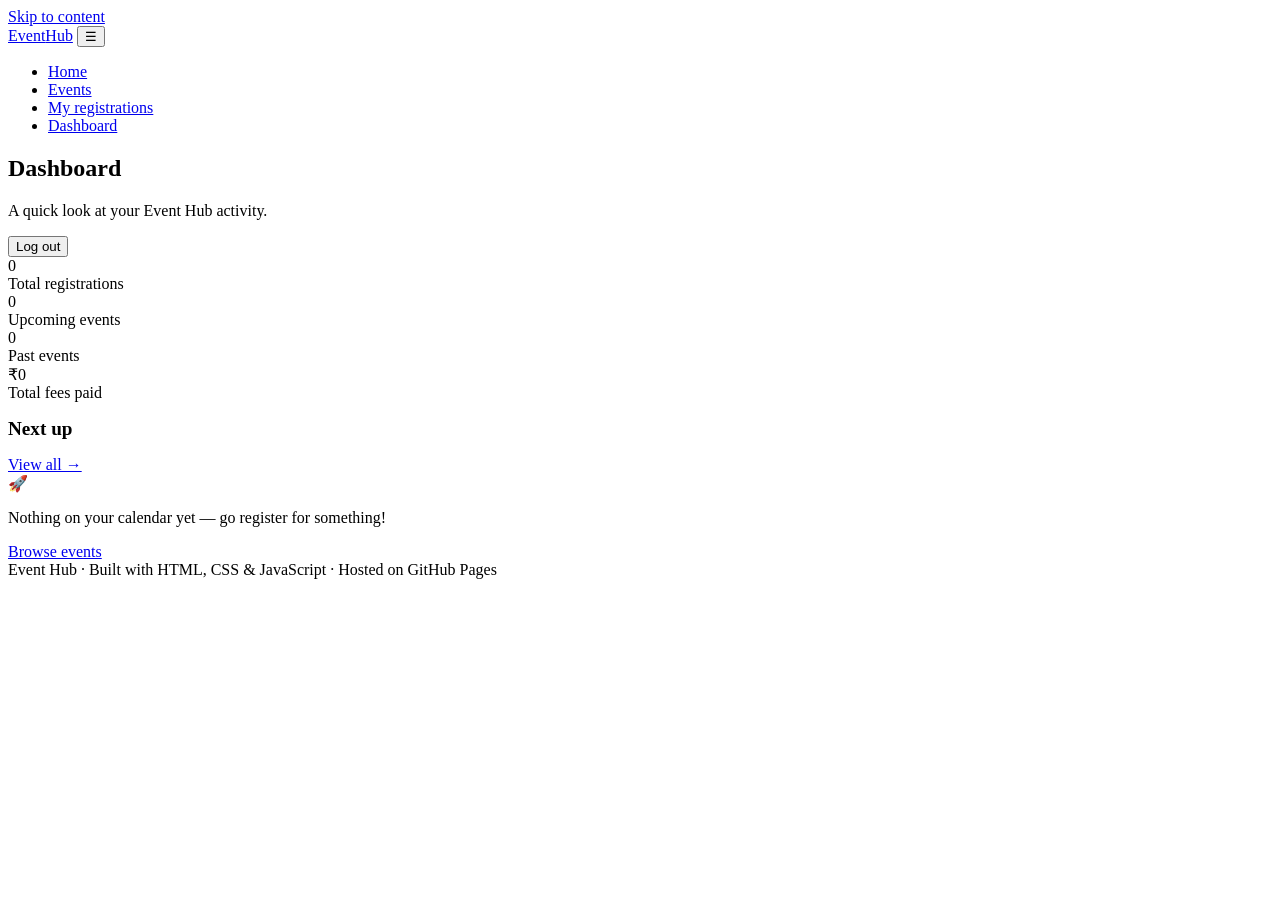
==== dashboard.html @ 88afe70a "Add files via upload" ====
<!DOCTYPE html>
<html lang="en">
<head>
  <meta charset="UTF-8" />
  <meta name="viewport" content="width=device-width, initial-scale=1.0" />
  <title>Dashboard — Event Hub</title>
  <link rel="stylesheet" href="css/style.css" />
</head>
<body>
  <a class="skip-link" href="#main">Skip to content</a>

  <header class="navbar">
    <div class="nav-inner">
      <a href="index.html" class="brand">Event<span class="dot">Hub</span></a>
      <button class="nav-toggle" aria-label="Toggle menu">☰</button>
      <ul class="nav-links">
        <li><a href="index.html">Home</a></li>
        <li><a href="events.html">Events</a></li>
        <li><a href="my-registrations.html">My registrations</a></li>
        <li><a href="dashboard.html">Dashboard</a></li>
      </ul>
      <div class="nav-actions"></div>
    </div>
  </header>

  <main id="main" class="section container">
    <div class="section-head">
      <div>
        <h2>Dashboard</h2>
        <p>A quick look at your Event Hub activity.</p>
      </div>
    </div>

    <div class="profile-card">
      <div class="avatar-lg" id="dashAvatar"></div>
      <div>
        <div class="name" id="dashName"></div>
        <div class="email" id="dashEmail"></div>
      </div>
      <div class="spacer"></div>
      <button class="btn btn-ghost" id="dashLogoutBtn">Log out</button>
    </div>

    <div class="dash-grid">
      <div class="dash-stat"><div class="num" id="statRegistered">0</div><div class="label">Total registrations</div></div>
      <div class="dash-stat"><div class="num" id="statUpcoming">0</div><div class="label">Upcoming events</div></div>
      <div class="dash-stat"><div class="num" id="statPast">0</div><div class="label">Past events</div></div>
      <div class="dash-stat"><div class="num" id="statSpent">₹0</div><div class="label">Total fees paid</div></div>
    </div>

    <div class="section-head">
      <div><h2 style="font-size:1.2rem;">Next up</h2></div>
      <a href="my-registrations.html" class="btn btn-outline btn-sm">View all →</a>
    </div>
    <div id="nextUpList"></div>
    <div class="empty-state hidden" id="dashEmptyState">
      <div class="glyph">🚀</div>
      <p>Nothing on your calendar yet — go register for something!</p>
      <a href="events.html" class="btn btn-primary btn-sm">Browse events</a>
    </div>
  </main>

  <footer>Event Hub · Built with HTML, CSS &amp; JavaScript · Hosted on GitHub Pages</footer>

  <script src="js/data.js"></script>
  <script src="js/main.js"></script>
  <script src="js/dashboard.js"></script>
</body>
</html>
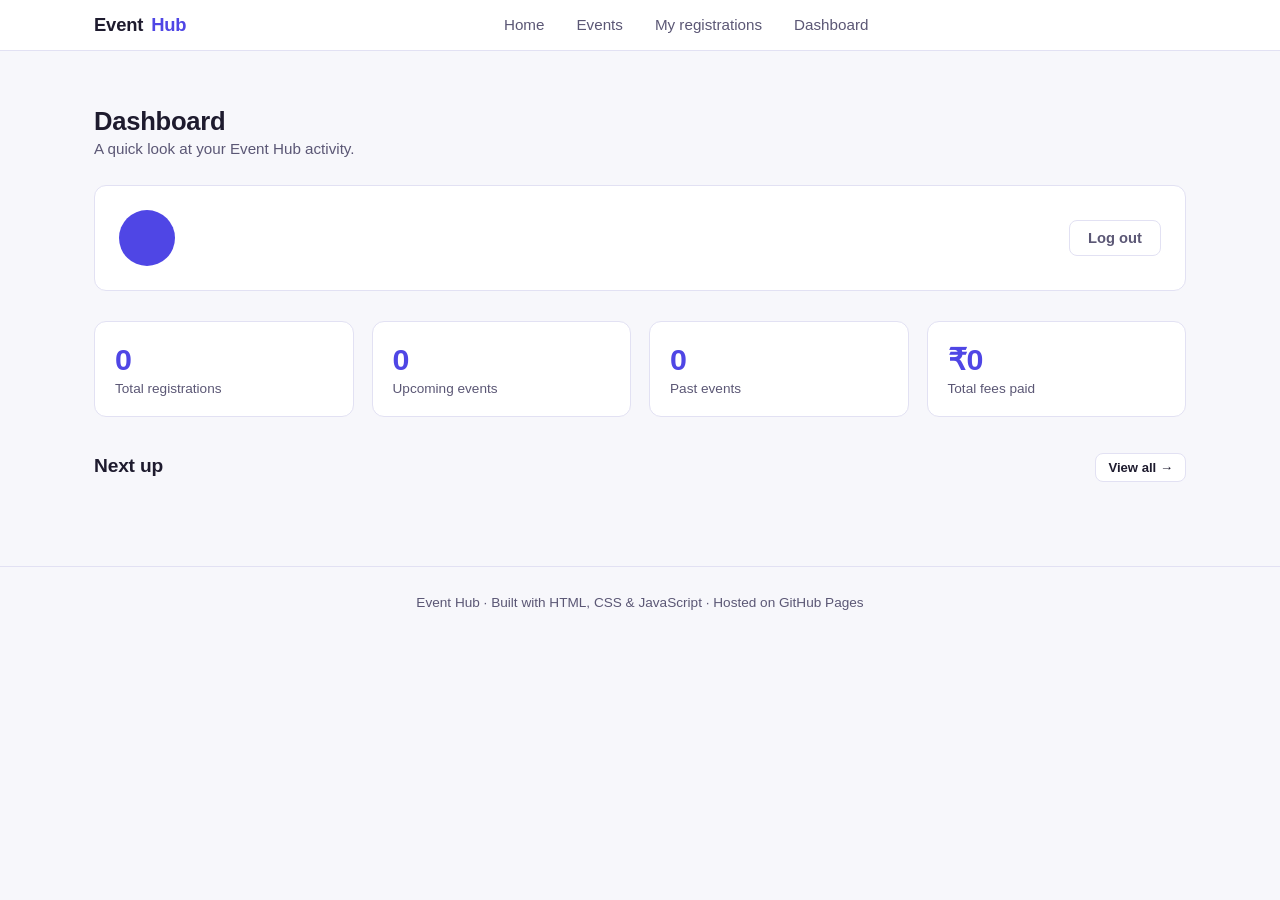
==== commit 809f0c01: "Update dashboard.html" ====
--- a/dashboard.html
+++ b/dashboard.html
@@ -4,7 +4,7 @@
   <meta charset="UTF-8" />
   <meta name="viewport" content="width=device-width, initial-scale=1.0" />
   <title>Dashboard — Event Hub</title>
-  <link rel="stylesheet" href="css/style.css" />
+  <link rel="stylesheet" href="style.css" />
 </head>
 <body>
   <a class="skip-link" href="#main">Skip to content</a>
--- a/style.css
+++ b/style.css
@@ -0,0 +1,610 @@
+/* =========================================================
+   EVENT HUB — main stylesheet
+   Palette:
+     --indigo        #4F46E5  (primary actions, links)
+     --indigo-dark    #3730A3  (hover/active)
+     --lavender       #D9DAF8  (hero / soft panels)
+     --paper          #F7F7FB  (page background)
+     --ink            #1E1B2E  (headings/body text)
+     --muted          #5B5775  (secondary text)
+     --line           #E2E1F3  (borders/dividers)
+   Category accents:
+     Technical #2563EB   Cultural #DB2777   Sports #059669   Workshop #D97706
+   Type:
+     Display -> Poppins (headings, nav brand, buttons)
+     Body    -> Inter   (paragraphs, form fields, labels)
+   ========================================================= */
+
+@import url('https://fonts.googleapis.com/css2?family=Poppins:wght@500;600;700;800&family=Inter:wght@400;500;600;700&display=swap');
+
+:root {
+  --indigo: #4F46E5;
+  --indigo-dark: #3730A3;
+  --indigo-light: #EEF0FD;
+  --lavender: #D9DAF8;
+  --paper: #F7F7FB;
+  --ink: #1E1B2E;
+  --muted: #5B5775;
+  --line: #E2E1F3;
+  --white: #FFFFFF;
+  --danger: #DC2626;
+  --success: #059669;
+
+  --cat-technical: #2563EB;
+  --cat-cultural: #DB2777;
+  --cat-sports: #059669;
+  --cat-workshop: #D97706;
+
+  --radius: 12px;
+  --radius-sm: 8px;
+  --shadow: 0 4px 14px rgba(31, 28, 70, 0.08);
+  --shadow-lg: 0 12px 30px rgba(31, 28, 70, 0.14);
+}
+
+* { box-sizing: border-box; }
+
+html { scroll-behavior: smooth; }
+
+body {
+  margin: 0;
+  font-family: 'Inter', sans-serif;
+  color: var(--ink);
+  background: var(--paper);
+  -webkit-font-smoothing: antialiased;
+}
+
+h1, h2, h3, h4, .brand, .btn, nav a {
+  font-family: 'Poppins', sans-serif;
+}
+
+a { color: inherit; text-decoration: none; }
+
+img { max-width: 100%; display: block; }
+
+.container {
+  max-width: 1140px;
+  margin: 0 auto;
+  padding: 0 24px;
+}
+
+/* ---------- Skip link / focus ---------- */
+.skip-link {
+  position: absolute;
+  left: -999px;
+  top: 0;
+  background: var(--indigo);
+  color: #fff;
+  padding: 8px 14px;
+  border-radius: 0 0 8px 0;
+  z-index: 200;
+}
+.skip-link:focus { left: 0; }
+
+:focus-visible {
+  outline: 3px solid var(--indigo);
+  outline-offset: 2px;
+}
+
+/* ---------- Navbar ---------- */
+.navbar {
+  background: var(--white);
+  border-bottom: 1px solid var(--line);
+  position: sticky;
+  top: 0;
+  z-index: 100;
+}
+.nav-inner {
+  display: flex;
+  align-items: center;
+  justify-content: space-between;
+  padding: 14px 24px;
+  max-width: 1140px;
+  margin: 0 auto;
+  gap: 16px;
+}
+.brand {
+  display: flex;
+  align-items: center;
+  gap: 8px;
+  font-weight: 700;
+  font-size: 1.15rem;
+  letter-spacing: -0.01em;
+  white-space: nowrap;
+}
+.brand .dot { color: var(--indigo); }
+
+.nav-links {
+  display: flex;
+  align-items: center;
+  gap: 28px;
+  list-style: none;
+  margin: 0;
+  padding: 0;
+  flex: 1;
+  justify-content: center;
+}
+.nav-links a {
+  font-weight: 500;
+  font-size: 0.95rem;
+  color: var(--muted);
+  padding: 6px 2px;
+  border-bottom: 2px solid transparent;
+  transition: color .15s, border-color .15s;
+}
+.nav-links a:hover { color: var(--ink); }
+.nav-links a.active { color: var(--indigo); border-bottom-color: var(--indigo); }
+
+.nav-actions { display: flex; align-items: center; gap: 10px; }
+
+.nav-toggle {
+  display: none;
+  background: none;
+  border: 1px solid var(--line);
+  border-radius: var(--radius-sm);
+  width: 38px; height: 38px;
+  font-size: 1.1rem;
+  cursor: pointer;
+}
+
+.user-chip {
+  display: flex;
+  align-items: center;
+  gap: 8px;
+  font-size: 0.9rem;
+  font-weight: 600;
+  color: var(--ink);
+}
+.user-chip .avatar {
+  width: 28px; height: 28px;
+  border-radius: 50%;
+  background: var(--indigo);
+  color: #fff;
+  display: flex; align-items: center; justify-content: center;
+  font-size: 0.8rem;
+  font-family: 'Poppins', sans-serif;
+}
+
+@media (max-width: 860px) {
+  .nav-toggle { display: inline-flex; align-items:center; justify-content:center; }
+  .nav-links {
+    position: absolute;
+    top: 64px; left: 0; right: 0;
+    background: var(--white);
+    border-bottom: 1px solid var(--line);
+    flex-direction: column;
+    align-items: flex-start;
+    padding: 14px 24px;
+    gap: 14px;
+    display: none;
+  }
+  .nav-links.open { display: flex; }
+  .nav-actions.open { display: flex; }
+}
+
+/* ---------- Buttons ---------- */
+.btn {
+  display: inline-flex;
+  align-items: center;
+  justify-content: center;
+  gap: 6px;
+  font-weight: 600;
+  font-size: 0.92rem;
+  padding: 10px 18px;
+  border-radius: var(--radius-sm);
+  border: 1px solid transparent;
+  cursor: pointer;
+  transition: transform .08s ease, box-shadow .15s ease, background .15s ease;
+  line-height: 1;
+}
+.btn:active { transform: translateY(1px); }
+
+.btn-primary { background: var(--indigo); color: #fff; }
+.btn-primary:hover { background: var(--indigo-dark); box-shadow: var(--shadow); }
+
+.btn-outline { background: var(--white); color: var(--ink); border-color: var(--line); }
+.btn-outline:hover { border-color: var(--indigo); color: var(--indigo); }
+
+.btn-ghost { background: transparent; color: var(--muted); border-color: var(--line); }
+.btn-ghost:hover { color: var(--ink); border-color: var(--ink); }
+
+.btn-danger { background: var(--white); color: var(--danger); border-color: #FBD5D5; }
+.btn-danger:hover { background: #FEF2F2; }
+
+.btn-block { width: 100%; }
+.btn-sm { padding: 7px 12px; font-size: 0.82rem; }
+
+/* ---------- Hero ---------- */
+.hero {
+  background: linear-gradient(180deg, var(--lavender) 0%, #E5E6FA 100%);
+  padding: 64px 24px 56px;
+}
+.hero-inner { max-width: 1140px; margin: 0 auto; }
+.eyebrow {
+  font-weight: 600;
+  font-size: 0.85rem;
+  color: var(--indigo-dark);
+  letter-spacing: 0.04em;
+  margin-bottom: 14px;
+}
+.eyebrow span:not(:last-child)::after { content: " · "; color: var(--muted); }
+
+.hero h1 {
+  font-size: clamp(2.1rem, 5vw, 3.4rem);
+  line-height: 1.08;
+  margin: 0 0 14px;
+  font-weight: 800;
+  letter-spacing: -0.02em;
+  max-width: 720px;
+}
+.hero h1 .accent { color: var(--indigo); }
+
+.hero p.lead {
+  font-size: 1.05rem;
+  color: var(--muted);
+  max-width: 520px;
+  margin: 0 0 28px;
+}
+
+.search-bar {
+  display: flex;
+  gap: 10px;
+  max-width: 680px;
+  flex-wrap: wrap;
+}
+.search-bar input[type="search"] {
+  flex: 1;
+  min-width: 200px;
+  padding: 13px 16px;
+  border-radius: var(--radius-sm);
+  border: 1px solid var(--line);
+  font-size: 0.95rem;
+  font-family: 'Inter', sans-serif;
+  background: var(--white);
+}
+.search-bar input[type="search"]:focus { border-color: var(--indigo); }
+
+.hero-stats {
+  display: flex;
+  gap: 32px;
+  margin-top: 40px;
+  flex-wrap: wrap;
+}
+.hero-stats .stat strong {
+  display: block;
+  font-size: 1.5rem;
+  font-family: 'Poppins', sans-serif;
+  color: var(--ink);
+}
+.hero-stats .stat span {
+  font-size: 0.85rem;
+  color: var(--muted);
+}
+
+/* ---------- Sections ---------- */
+.section { padding: 56px 24px; }
+.section-head {
+  display: flex;
+  align-items: baseline;
+  justify-content: space-between;
+  gap: 16px;
+  margin-bottom: 28px;
+  flex-wrap: wrap;
+}
+.section-head h2 {
+  font-size: 1.6rem;
+  margin: 0;
+  font-weight: 700;
+  letter-spacing: -0.01em;
+}
+.section-head p { color: var(--muted); margin: 4px 0 0; font-size: 0.95rem; }
+
+/* ---------- Category filters ---------- */
+.filter-row {
+  display: flex;
+  gap: 10px;
+  flex-wrap: wrap;
+  margin-bottom: 28px;
+}
+.chip {
+  border: 1px solid var(--line);
+  background: var(--white);
+  color: var(--muted);
+  padding: 8px 16px;
+  border-radius: 999px;
+  font-size: 0.85rem;
+  font-weight: 600;
+  cursor: pointer;
+  font-family: 'Poppins', sans-serif;
+  transition: all .15s ease;
+}
+.chip:hover { border-color: var(--indigo); color: var(--indigo); }
+.chip.active { background: var(--indigo); border-color: var(--indigo); color: #fff; }
+
+/* ---------- Event grid / cards ---------- */
+.event-grid {
+  display: grid;
+  grid-template-columns: repeat(auto-fill, minmax(270px, 1fr));
+  gap: 22px;
+}
+.event-card {
+  background: var(--white);
+  border: 1px solid var(--line);
+  border-radius: var(--radius);
+  overflow: hidden;
+  display: flex;
+  flex-direction: column;
+  transition: box-shadow .2s ease, transform .2s ease;
+}
+.event-card:hover { box-shadow: var(--shadow-lg); transform: translateY(-2px); }
+
+.event-thumb { position: relative; aspect-ratio: 16/9; overflow: hidden; background: var(--indigo-light); }
+.event-thumb img { width: 100%; height: 100%; object-fit: cover; }
+
+.cat-tag {
+  position: absolute;
+  top: 10px; left: 10px;
+  font-size: 0.72rem;
+  font-weight: 700;
+  font-family: 'Poppins', sans-serif;
+  padding: 4px 10px;
+  border-radius: 999px;
+  color: #fff;
+  text-transform: uppercase;
+  letter-spacing: 0.03em;
+}
+.cat-Technical { background: var(--cat-technical); }
+.cat-Cultural { background: var(--cat-cultural); }
+.cat-Sports { background: var(--cat-sports); }
+.cat-Workshop { background: var(--cat-workshop); }
+
+.countdown-badge {
+  position: absolute;
+  bottom: 10px; right: 10px;
+  background: rgba(30,27,46,0.78);
+  color: #fff;
+  font-size: 0.72rem;
+  font-weight: 600;
+  padding: 5px 9px;
+  border-radius: var(--radius-sm);
+  font-family: 'Poppins', sans-serif;
+  letter-spacing: 0.01em;
+}
+
+.event-body { padding: 16px 18px 18px; display: flex; flex-direction: column; gap: 8px; flex: 1; }
+.event-body h3 { margin: 0; font-size: 1.05rem; line-height: 1.3; }
+.event-meta { display: flex; flex-direction: column; gap: 4px; font-size: 0.84rem; color: var(--muted); }
+.event-meta span { display: flex; align-items: center; gap: 6px; }
+.event-desc { font-size: 0.88rem; color: var(--muted); line-height: 1.5; margin: 2px 0 0; flex: 1; }
+
+.event-foot {
+  display: flex;
+  align-items: center;
+  justify-content: space-between;
+  margin-top: 10px;
+  padding-top: 12px;
+  border-top: 1px solid var(--line);
+}
+.fee { font-weight: 700; font-family: 'Poppins', sans-serif; color: var(--ink); }
+.fee small { font-weight: 500; color: var(--muted); font-family: 'Inter', sans-serif; }
+
+.empty-state {
+  text-align: center;
+  padding: 60px 20px;
+  color: var(--muted);
+}
+.empty-state .glyph { font-size: 2.2rem; margin-bottom: 10px; }
+
+/* ---------- Gallery ---------- */
+.gallery-grid {
+  display: grid;
+  grid-template-columns: repeat(auto-fill, minmax(150px, 1fr));
+  gap: 12px;
+}
+.gallery-grid img {
+  width: 100%;
+  aspect-ratio: 1/1;
+  object-fit: cover;
+  border-radius: var(--radius-sm);
+  cursor: zoom-in;
+  transition: opacity .15s;
+}
+.gallery-grid img:hover { opacity: 0.85; }
+
+.lightbox {
+  position: fixed; inset: 0;
+  background: rgba(20,18,38,0.85);
+  display: none;
+  align-items: center;
+  justify-content: center;
+  z-index: 300;
+  padding: 24px;
+}
+.lightbox.open { display: flex; }
+.lightbox img { max-width: 90vw; max-height: 85vh; border-radius: var(--radius); }
+.lightbox-close {
+  position: absolute; top: 22px; right: 26px;
+  background: rgba(255,255,255,0.15);
+  color: #fff; border: none;
+  width: 38px; height: 38px;
+  border-radius: 50%;
+  font-size: 1.1rem;
+  cursor: pointer;
+}
+
+/* ---------- Forms / Auth cards ---------- */
+.auth-wrap {
+  min-height: calc(100vh - 65px);
+  display: flex;
+  align-items: center;
+  justify-content: center;
+  padding: 40px 20px;
+  background: var(--paper);
+}
+.auth-card {
+  background: var(--white);
+  border: 1px solid var(--line);
+  border-radius: var(--radius);
+  box-shadow: var(--shadow);
+  padding: 36px 32px;
+  max-width: 400px;
+  width: 100%;
+}
+.auth-card h1 { font-size: 1.5rem; margin: 0 0 6px; }
+.auth-card .subhead { color: var(--muted); font-size: 0.9rem; margin: 0 0 24px; }
+
+.field { margin-bottom: 16px; }
+.field label {
+  display: block;
+  font-size: 0.85rem;
+  font-weight: 600;
+  margin-bottom: 6px;
+}
+.field input, .field select, .field textarea {
+  width: 100%;
+  padding: 11px 13px;
+  border: 1px solid var(--line);
+  border-radius: var(--radius-sm);
+  font-family: 'Inter', sans-serif;
+  font-size: 0.92rem;
+  background: var(--white);
+  color: var(--ink);
+}
+.field input:focus, .field select:focus, .field textarea:focus { border-color: var(--indigo); }
+.field-hint { font-size: 0.78rem; color: var(--muted); margin-top: 4px; }
+.field-error { font-size: 0.78rem; color: var(--danger); margin-top: 4px; display: none; }
+
+.form-msg {
+  display: none;
+  padding: 11px 14px;
+  border-radius: var(--radius-sm);
+  font-size: 0.88rem;
+  margin-bottom: 16px;
+}
+.form-msg.show { display: block; }
+.form-msg.success { background: #ECFDF5; color: #065F46; border: 1px solid #A7F3D0; }
+.form-msg.error { background: #FEF2F2; color: #991B1B; border: 1px solid #FECACA; }
+
+.auth-foot { margin-top: 18px; font-size: 0.88rem; color: var(--muted); text-align: center; }
+.auth-foot a { color: var(--indigo); font-weight: 600; }
+
+/* ---------- Registration page ---------- */
+.reg-layout {
+  display: grid;
+  grid-template-columns: 1fr 1.2fr;
+  gap: 32px;
+  align-items: start;
+}
+@media (max-width: 820px) { .reg-layout { grid-template-columns: 1fr; } }
+
+.reg-summary {
+  background: var(--white);
+  border: 1px solid var(--line);
+  border-radius: var(--radius);
+  overflow: hidden;
+}
+.reg-summary img { width: 100%; aspect-ratio: 16/9; object-fit: cover; }
+.reg-summary .body { padding: 18px 20px; }
+.reg-summary h2 { margin: 0 0 10px; font-size: 1.2rem; }
+
+.reg-form-card {
+  background: var(--white);
+  border: 1px solid var(--line);
+  border-radius: var(--radius);
+  padding: 28px 26px;
+}
+
+.success-panel {
+  text-align: center;
+  padding: 40px 20px;
+}
+.success-panel .glyph {
+  width: 64px; height: 64px;
+  border-radius: 50%;
+  background: #ECFDF5;
+  color: var(--success);
+  display: flex; align-items: center; justify-content: center;
+  font-size: 1.8rem;
+  margin: 0 auto 16px;
+}
+
+/* ---------- My Registrations ---------- */
+.reg-row {
+  background: var(--white);
+  border: 1px solid var(--line);
+  border-radius: var(--radius);
+  padding: 18px 20px;
+  display: flex;
+  gap: 16px;
+  align-items: center;
+  margin-bottom: 14px;
+  flex-wrap: wrap;
+}
+.reg-row img { width: 84px; height: 64px; object-fit: cover; border-radius: var(--radius-sm); flex-shrink: 0; }
+.reg-row .info { flex: 1; min-width: 180px; }
+.reg-row .info h3 { margin: 0 0 4px; font-size: 1rem; }
+.reg-row .info .meta { font-size: 0.82rem; color: var(--muted); }
+.reg-row .actions { display: flex; gap: 8px; }
+.reg-details {
+  flex-basis: 100%;
+  border-top: 1px solid var(--line);
+  margin-top: 12px;
+  padding-top: 12px;
+  font-size: 0.86rem;
+  color: var(--muted);
+  display: none;
+}
+.reg-details.show { display: block; }
+
+/* ---------- Dashboard ---------- */
+.dash-grid {
+  display: grid;
+  grid-template-columns: repeat(auto-fit, minmax(180px, 1fr));
+  gap: 18px;
+  margin-bottom: 36px;
+}
+.dash-stat {
+  background: var(--white);
+  border: 1px solid var(--line);
+  border-radius: var(--radius);
+  padding: 20px;
+}
+.dash-stat .num { font-size: 1.9rem; font-weight: 800; font-family: 'Poppins', sans-serif; color: var(--indigo); }
+.dash-stat .label { font-size: 0.85rem; color: var(--muted); margin-top: 4px; }
+
+.profile-card {
+  background: var(--white);
+  border: 1px solid var(--line);
+  border-radius: var(--radius);
+  padding: 24px;
+  display: flex;
+  align-items: center;
+  gap: 16px;
+  margin-bottom: 30px;
+  flex-wrap: wrap;
+}
+.profile-card .avatar-lg {
+  width: 56px; height: 56px;
+  border-radius: 50%;
+  background: var(--indigo);
+  color: #fff;
+  display: flex; align-items: center; justify-content: center;
+  font-size: 1.3rem;
+  font-family: 'Poppins', sans-serif;
+}
+.profile-card .name { font-weight: 700; font-size: 1.1rem; }
+.profile-card .email { color: var(--muted); font-size: 0.88rem; }
+.profile-card .spacer { flex: 1; }
+
+/* ---------- Footer ---------- */
+footer {
+  border-top: 1px solid var(--line);
+  padding: 28px 24px;
+  text-align: center;
+  color: var(--muted);
+  font-size: 0.85rem;
+}
+
+/* ---------- Utility ---------- */
+.text-center { text-align: center; }
+.mt-0 { margin-top: 0; }
+.hidden { display: none !important; }
